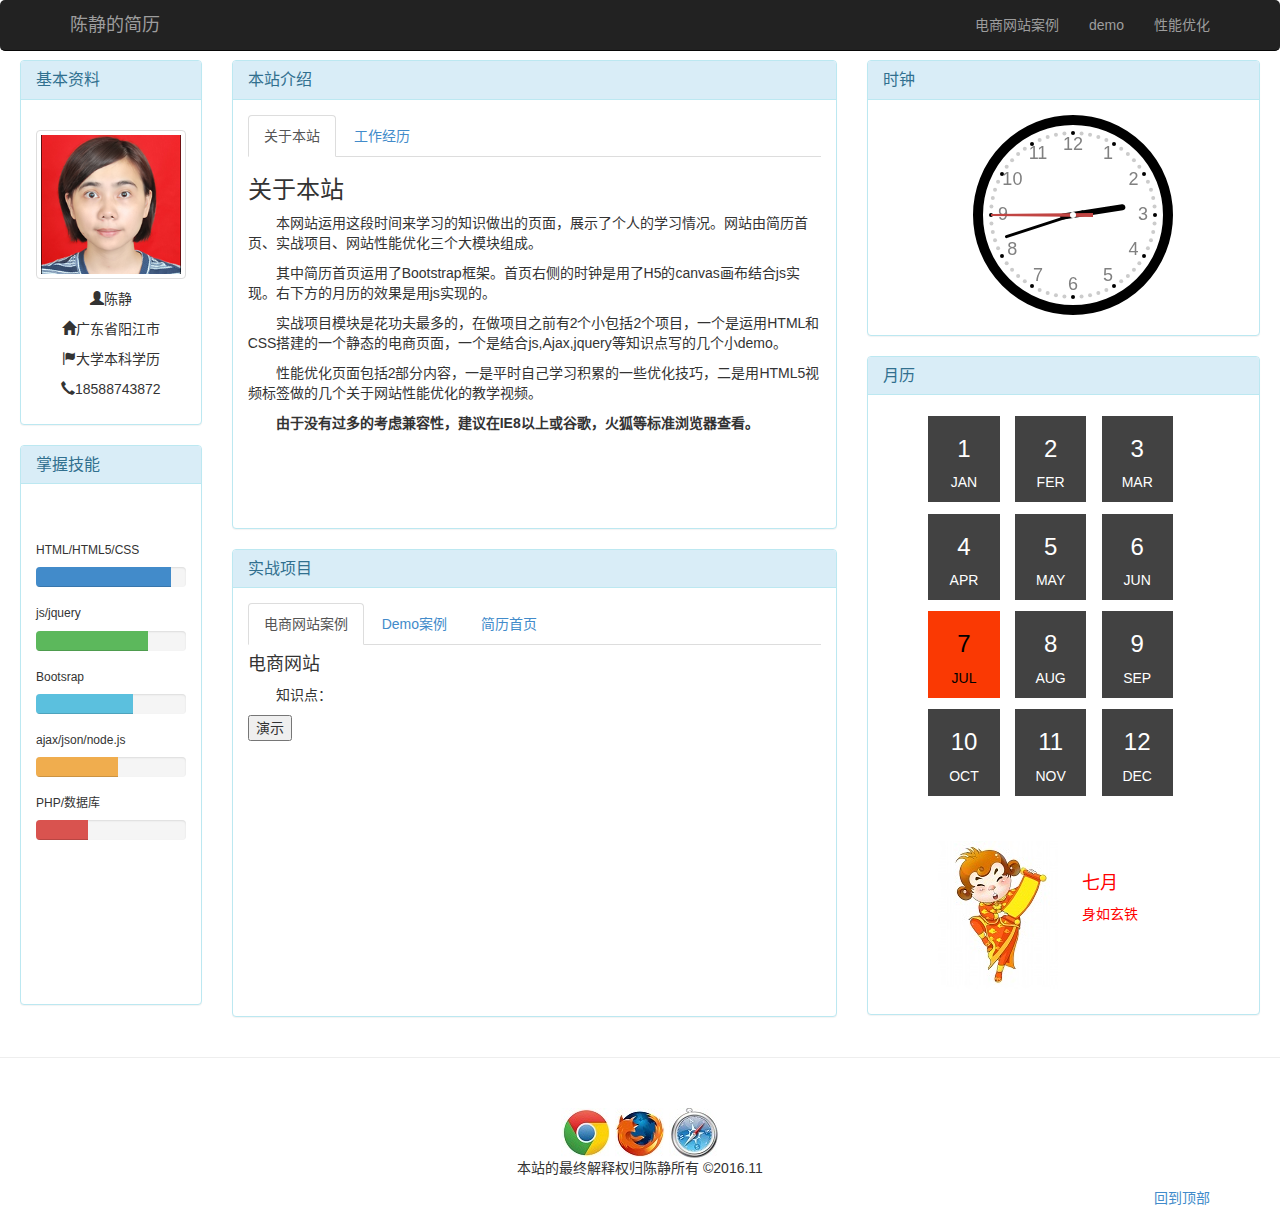
==== top.html @ bbd49529 "add home" ====
<!DOCTYPE html>
<html lang="zh-cn">
  <head>
    <meta charset="utf-8">
    <meta http-equiv="X-UA-Compatible" content="IE=edge">
    <meta name="viewport" content="width=device-width, initial-scale=1">
    <title>简历首页</title>
    <link href="css/bootstrap.min.css" rel="stylesheet">
    <link rel="stylesheet" type="text/css" href="main/style.css">
  </head>
  <body>
   <!-- 导航开始 -->
    <nav class="navbar navbar-default navbar-fixed-top navbar-inverse" id="top">
       <div class="container">
         <div class="navbar-header">
           <a href="#" class="navbar-brand">陈静的简历</a>
           <button type="button" class="navbar-toggle" data-toggle="collapse" data-target="#navbar-collapse">
             <span class="icon-bar"></span>
             <span class="icon-bar"></span>
             <span class="icon-bar"></span>   
           </button>
         </div>
         <div class="collapse navbar-collapse" id="navbar-collapse">
           <ul class="nav navbar-nav navbar-right">
             <li><a href="ds/index.html" target="_blank">电商网站案例</a></li>
             <li><a href="demo/demo.html" target="_blank">demo</a></li>
             <li><a href="ds/pro.html" target="_blank">性能优化</a></li>
           </ul>
         </div>
       </div>
    </nav>
    <!-- 导航结束 -->
    <!-- 简历正文开始 -->
    <div class="row">
      <div class="col-md-2">
        <div class="panel panel-info"><!-- 基本资料开始 -->
          <div class="panel-heading">
            <h3 class="panel-title">基本资料</h3>
          </div>
          <div class="panel-body" id="myinfo">
            <img src="main/image/1.png" class="img-thumbnail">
            <p><span class="glyphicon glyphicon-user"></span>陈静</p>
            <p><span class="glyphicon glyphicon-home"></span>广东省阳江市</p>
            <p><span class="glyphicon glyphicon-flag"></span>大学本科学历</p>
            <p><span class="glyphicon glyphicon-earphone"></span>18588743872</p>
          </div>
        </div><!-- 基本资料结束 -->
        <div class="panel panel-info"><!-- 技能开始 -->
          <div class="panel-heading">
            <h3 class="panel-title">掌握技能</h3>
          </div>
          <div class="panel-body" id="aner">
            <h6>HTML/HTML5/CSS</h6>
            <div class="progress">
              <div class="progress-bar" style="width:90%"></div>
            </div>
            <h6>js/jquery</h6>
            <div class="progress">
              <div class="progress-bar progress-bar-success" style="width: 75%"></div>
            </div>
            <h6>Bootsrap</h6>
            <div class="progress">
              <div class="progress-bar progress-bar-info" style="width: 65%"></div>
            </div>
            <h6>ajax/json/node.js</h6>
            <div class="progress">
              <div class="progress-bar progress-bar-warning" style="width: 55%"></div>
            </div>
            <h6>PHP/数据库</h6>
            <div class="progress">
              <div class="progress-bar progress-bar-danger" style="width: 35%"></div>
            </div>
          </div>
        </div><!-- 技能结束 -->
      </div>
      <div class="col-md-6">
        <div class="panel panel-info">
          <div class="panel-heading">
            <h3 class="panel-title">本站介绍</h3>
          </div>
          <div class="panel-body"  id="job">
            <ul class="nav nav-tabs" role="tablist"><!-- 标签栏-->
              <li class="active"><a href="#detail" role="tab" data-toggle="tab">关于本站</a></li>
              <li><a href="#info" role="tab" data-toggle="tab">工作经历</a></li>
            </ul>
            <div class="tab-content"><!-- 标签内容 -->
              <div class="tab-pane active" id="detail">
                <h3>关于本站</h3>
                <p>本网站运用这段时间来学习的知识做出的页面，展示了个人的学习情况。网站由简历首页、实战项目、网站性能优化三个大模块组成。
                </p>
                <p>其中简历首页运用了Bootstrap框架。首页右侧的时钟是用了H5的canvas画布结合js实现。右下方的月历的效果是用js实现的。</p>
                <p>实战项目模块是花功夫最多的，在做项目之前有2个小包括2个项目，一个是运用HTML和CSS搭建的一个静态的电商页面，一个是结合js,Ajax,jquery等知识点写的几个小demo。</p>
                <p>性能优化页面包括2部分内容，一是平时自己学习积累的一些优化技巧，二是用HTML5视频标签做的几个关于网站性能优化的教学视频。</p>
                <p><strong>由于没有过多的考虑兼容性，建议在IE8以上或谷歌，火狐等标准浏览器查看。</strong></p>
              </div>
              <div class="tab-pane" id="info">
                 <!-- <img src="main/image/small/1_01.png">
                 <img src="main/image/small/2_01.png">
                 <img src="main/image/small/4_03.png">
                 <img src="main/image/small/5_05.png"> -->
                 <table class="table">
                    <h4>基本简历表</h4>
                    <thead>
                      <tr>
                        <th>职位</th>
                        <th>公司</th>
                        <th>任职时间</th>
                      </tr>
                    </thead>
                    <tbody>
                      <tr>
                        <td>实习网络工程师兼项目助理</td>
                        <td>广州阳光耐特电子有限公司</td>
                        <td>2014年1月--2014年7月</td>
                      </tr>
                      <tr>
                        <td>项目助理</td>
                        <td>广州阳光耐特电子有限公司</td>
                        <td>2014年7月--2015年8月</td>
                      </tr>
                      <tr>
                        <td>项目经理</td>
                        <td>盈世信息科技（北京）有限公司</td>
                        <td>2015年8月--2016年8月</td>
                      </tr>
                    </tbody>
                  </table>
                 <button><a href="ds/look.html">查看详细简历</a></button>
              </div>
            </div><!-- 标签内容结束 -->
          </div>
        </div><!-- 关于本站结束 -->
        <div class="panel panel-info">
          <div class="panel-heading">
            <h3 class="panel-title">实战项目</h3>
          </div>
          <div class="panel-body" id="proj">
            <ul class="nav nav-tabs" role="tablist">
              <li class="active"><a href="#ds" role="tab" data-toggle="tab">电商网站案例</a></li>
              <li><a href="#dem" role="tab" data-toggle="tab">Demo案例</a></li>
              <li><a href="#home" role="tab" data-toggle="tab">简历首页</a></li>
            </ul>
            <div class="tab-content">
              <div class="tab-pane active" id="ds">
                <h4>电商网站</h4>
                <p>知识点：</p>
                <button>演示</button>
              </div>
              <div class="tab-pane" id="dem">
                <h4>Demo</h4>
                <p>知识点：</p>
                <button>演示</button>
              </div>
              <div class="tab-pane" id="home">
                <h4>简历首页</h4>
                <p>知识点：</p>
              </div>
            </div>
          </div>
        </div><!-- 实战结束 -->
      </div>
      <div class="col-md-4">
        <div class="panel panel-info">
          <div class="panel-heading">
            <h3 class="panel-title">时钟</h3>
          </div>
          <div class="panel-body">
            <div class="timer"><!-- 时钟 -->
              <canvas id="clock" width="200" height="200"></canvas>
            </div>
          </div><!-- panel-body结束 -->
        </div><!-- 时钟结束 -->
        <div class="panel panel-info">
          <div class="panel-heading">
            <h3 class="panel-title">月历</h3>
          </div>
          <div class="panel-body">
            <div id="plan">
              <ul>
                <li>
                  <h3>1</h3><p>JAN</p>
                </li>
                <li>
                  <h3>2</h3><p>FER</p>
                </li>
                <li>
                  <h3>3</h3><p>MAR</p>
                </li>
                <li>
                  <h3>4</h3><p>APR</p>
                </li>
                <li>
                  <h3>5</h3><p>MAY</p>
                </li>
                <li>
                  <h3>6</h3><p>JUN</p>
                </li>
                <li>
                  <h3>7</h3><p>JUL</p>
                </li>
                <li>
                  <h3>8</h3><p>AUG</p>
                </li>
                <li>
                  <h3>9</h3><p>SEP</p>
                </li>
                <li>
                  <h3>10</h3><p>OCT</p>
                </li>
                <li>
                  <h3>11</h3><p>NOV</p>
                </li>
                <li>
                  <h3>12</h3><p>DEC</p>
                </li>
              </ul>
            </div><!-- plan结束 -->
            <div class="container">
               <ul id="text">
                 <li><img src="main/image/monkey.jpg"></li>
                 <li id="list"></li>
               </ul>
            </div>
          </div><!-- panel-body结束 -->
        </div><!-- 月历结束 -->
      </div><!-- col-md-4结束 -->
    </div><!-- 简历正文row结束 -->
    <hr>
    <footer><!-- 页脚开始 -->
     <div class="container">
      <div class="view">
        <a href="#"><img src="main/image/chrome-logo-small.jpg"></a>
        <a href="#"><img src="main/image/firefox-logo-small.jpg"></a>
        <a href="#"><img src="main/image/safari-logo-small.jpg"></a>
        <p>本站的最终解释权归陈静所有 &copy;2016.11</p>
      </div>
      <p class="pull-right"><a href="#top">回到顶部</a></p>
     </div>
    </footer>
    <script src="js/jquery.1.10.2.js"></script>
    <script src="js/bootstrap.min.js"></script>
    <script src="main/show.js"></script>
  </body>
</html>
---- main/style.css ----
#top{border-radius:5px;}
.row{margin:60px 5px 0 5px;}
#detail p,#proj p{text-indent: 2em;}
#myinfo,.view{text-align: center;padding-top: 30px;}
#myinfo img{margin-bottom: 10px;}
.foot{background: #ccc}
.timer{margin-left: 25%;}
 #plan{width: 90%;margin:0 0 40px 0;color: #FFF}
 #plan li{list-style-type: none;width: 25%;margin:2%;background: #424242;text-align: center;display: inline-block;padding: 0;}
 #plan li.active{background: #fa3903;color: black;}
 #text li{list-style-type: none;display: inline-block;margin-right: 20px;color: red;}
 #job, #proj{height: 428px;}
 #aner{height: 520px;padding-top: 50px;}
/*清除浮动*/
.clearfix:after{content: "";display: block;clear: both;}
.clearfix{zoom:1;}
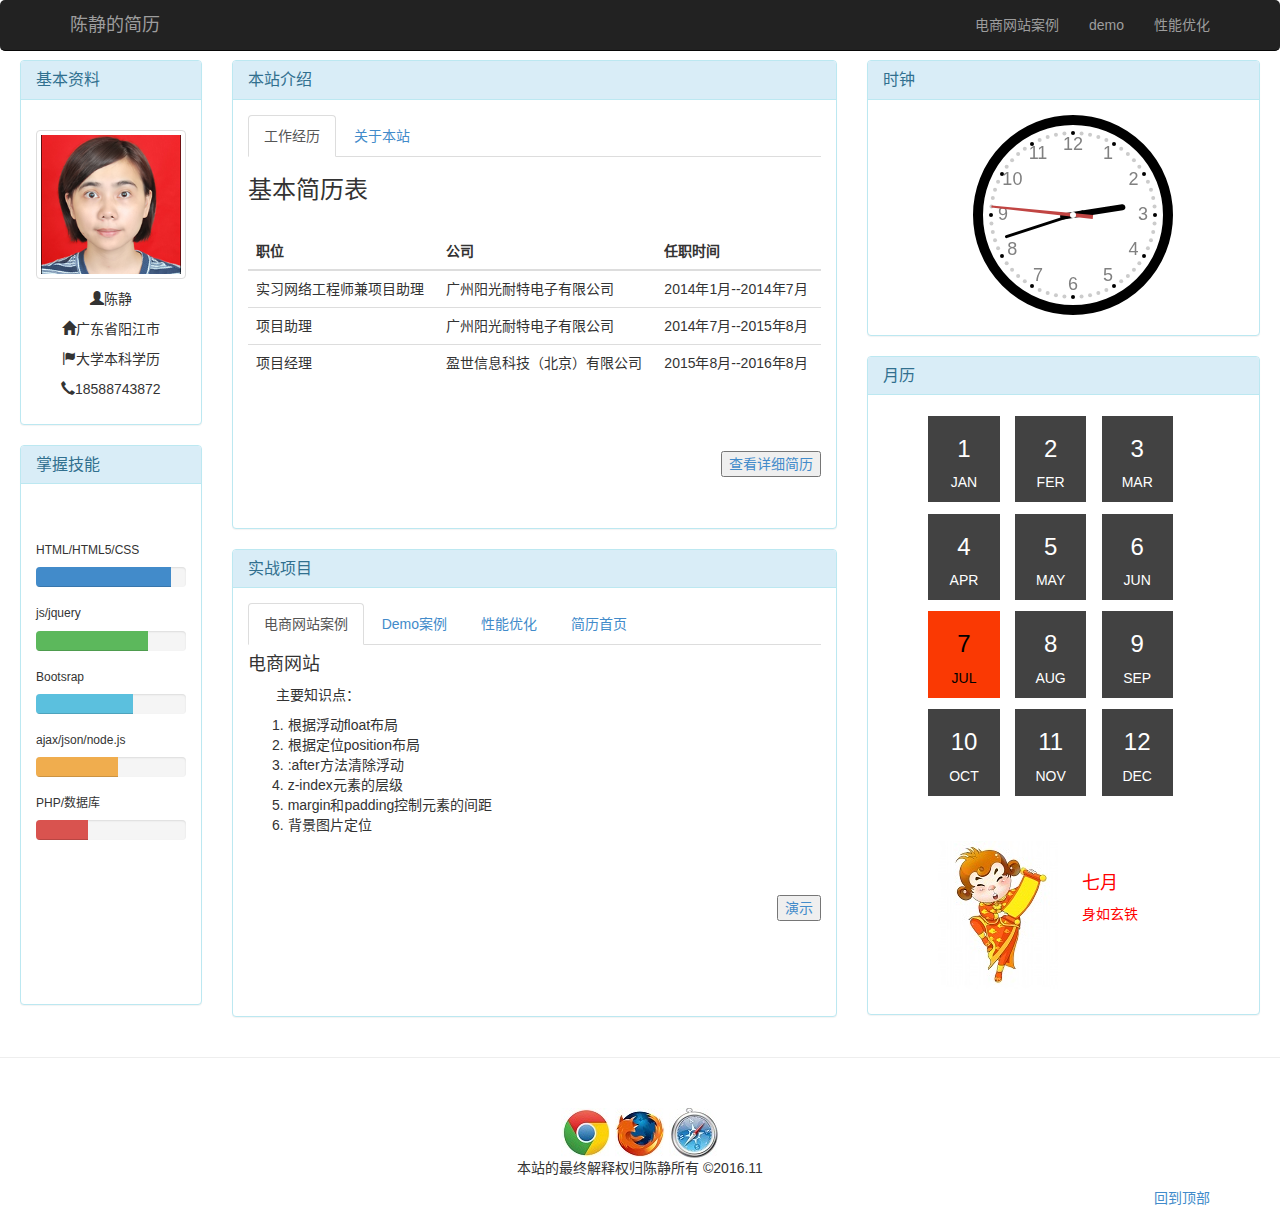
==== commit 79534140: "add test" ====
--- a/top.html
+++ b/top.html
@@ -80,26 +80,13 @@
           </div>
           <div class="panel-body"  id="job">
             <ul class="nav nav-tabs" role="tablist"><!-- 标签栏-->
-              <li class="active"><a href="#detail" role="tab" data-toggle="tab">关于本站</a></li>
-              <li><a href="#info" role="tab" data-toggle="tab">工作经历</a></li>
+              <li class="active"><a href="#info" role="tab" data-toggle="tab">工作经历</a></li>
+              <li><a href="#detail" role="tab" data-toggle="tab">关于本站</a></li>
             </ul>
             <div class="tab-content"><!-- 标签内容 -->
-              <div class="tab-pane active" id="detail">
-                <h3>关于本站</h3>
-                <p>本网站运用这段时间来学习的知识做出的页面，展示了个人的学习情况。网站由简历首页、实战项目、网站性能优化三个大模块组成。
-                </p>
-                <p>其中简历首页运用了Bootstrap框架。首页右侧的时钟是用了H5的canvas画布结合js实现。右下方的月历的效果是用js实现的。</p>
-                <p>实战项目模块是花功夫最多的，在做项目之前有2个小包括2个项目，一个是运用HTML和CSS搭建的一个静态的电商页面，一个是结合js,Ajax,jquery等知识点写的几个小demo。</p>
-                <p>性能优化页面包括2部分内容，一是平时自己学习积累的一些优化技巧，二是用HTML5视频标签做的几个关于网站性能优化的教学视频。</p>
-                <p><strong>由于没有过多的考虑兼容性，建议在IE8以上或谷歌，火狐等标准浏览器查看。</strong></p>
-              </div>
-              <div class="tab-pane" id="info">
-                 <!-- <img src="main/image/small/1_01.png">
-                 <img src="main/image/small/2_01.png">
-                 <img src="main/image/small/4_03.png">
-                 <img src="main/image/small/5_05.png"> -->
+              <div class="tab-pane active" id="info">
                  <table class="table">
-                    <h4>基本简历表</h4>
+                    <h3>基本简历表</h3>
                     <thead>
                       <tr>
                         <th>职位</th>
@@ -125,7 +112,16 @@
                       </tr>
                     </tbody>
                   </table>
-                 <button><a href="ds/look.html">查看详细简历</a></button>
+                 <button class="lookBtn"><a href="ds/look.html">查看详细简历</a></button>
+              </div>
+              <div class="tab-pane" id="detail">
+                <h3>关于本站</h3>
+                <p>本网站运用这段时间来学习的知识做出的页面，展示了个人的学习情况。网站由简历首页、项目案例、网站性能优化三个大模块组成。
+                </p>
+                <p>其中简历首页运用了Bootstrap框架。首页右侧的时钟是用了H5的canvas画布结合js实现。右下方的月历的效果是用js实现的。首页内容包括了关于个人工作简历，本站的介绍，实战时主要用到的知识点。</p>
+                <p>项目案例模块包括2个项目，一个是运用HTML和CSS搭建的一个静态的电商页面，一个是结合js,Ajax,jquery等知识点写的几个小demo。</p>
+                <p>性能优化页面包括2部分内容，一是平时自己学习积累的一些优化技巧，二是用HTML5视频标签加载了两个关于网站性能优化的教学视频。</p>
+                <p><strong>由于没有过多的考虑兼容性，建议在IE8以上或谷歌，火狐等标准浏览器查看。</strong></p>
               </div>
             </div><!-- 标签内容结束 -->
           </div>
@@ -138,18 +134,32 @@
             <ul class="nav nav-tabs" role="tablist">
               <li class="active"><a href="#ds" role="tab" data-toggle="tab">电商网站案例</a></li>
               <li><a href="#dem" role="tab" data-toggle="tab">Demo案例</a></li>
+              <li><a href="#vdo" role="tab" data-toggle="tab">性能优化</a></li>
               <li><a href="#home" role="tab" data-toggle="tab">简历首页</a></li>
             </ul>
             <div class="tab-content">
               <div class="tab-pane active" id="ds">
                 <h4>电商网站</h4>
-                <p>知识点：</p>
-                <button>演示</button>
+                <p>主要知识点：</p>
+                <ol>
+                  <li>根据浮动float布局</li>
+                  <li>根据定位position布局</li>
+                  <li>:after方法清除浮动</li>
+                  <li>z-index元素的层级</li>
+                  <li>margin和padding控制元素的间距</li>
+                  <li>背景图片定位</li>
+                </ol>
+                <button class="showBtn"><a href="">演示</a></button>
               </div>
               <div class="tab-pane" id="dem">
                 <h4>Demo</h4>
                 <p>知识点：</p>
-                <button>演示</button>
+                <button class="showBtn"><a href="">演示</a></button>
+              </div>
+              <div class="tab-pane" id="vdo">
+                <h4>性能优化</h4>
+                <p>知识点：</p>
+                <button class="showBtn"><a href="">演示</a></button>
               </div>
               <div class="tab-pane" id="home">
                 <h4>简历首页</h4>
@@ -234,7 +244,7 @@
         <a href="#"><img src="main/image/safari-logo-small.jpg"></a>
         <p>本站的最终解释权归陈静所有 &copy;2016.11</p>
       </div>
-      <p class="pull-right"><a href="#top">回到顶部</a></p>
+      <p class="pull-right"><a href="#">回到顶部</a></p>
      </div>
     </footer>
     <script src="js/jquery.1.10.2.js"></script>
--- a/main/style.css
+++ b/main/style.css
@@ -13,6 +13,9 @@
  #text li{list-style-type: none;display: inline-block;margin-right: 20px;color: red;}
  #job, #proj{height: 428px;}
  #aner{height: 520px;padding-top: 50px;}
+ .table{margin-top: 30px;}
+ .showBtn,.lookBtn{float: right;margin-top: 50px;}
+ .showBtn a:hover,.lookBtn a:hover{color:red;text-decoration: underline;}
 /*清除浮动*/
 .clearfix:after{content: "";display: block;clear: both;}
 .clearfix{zoom:1;}
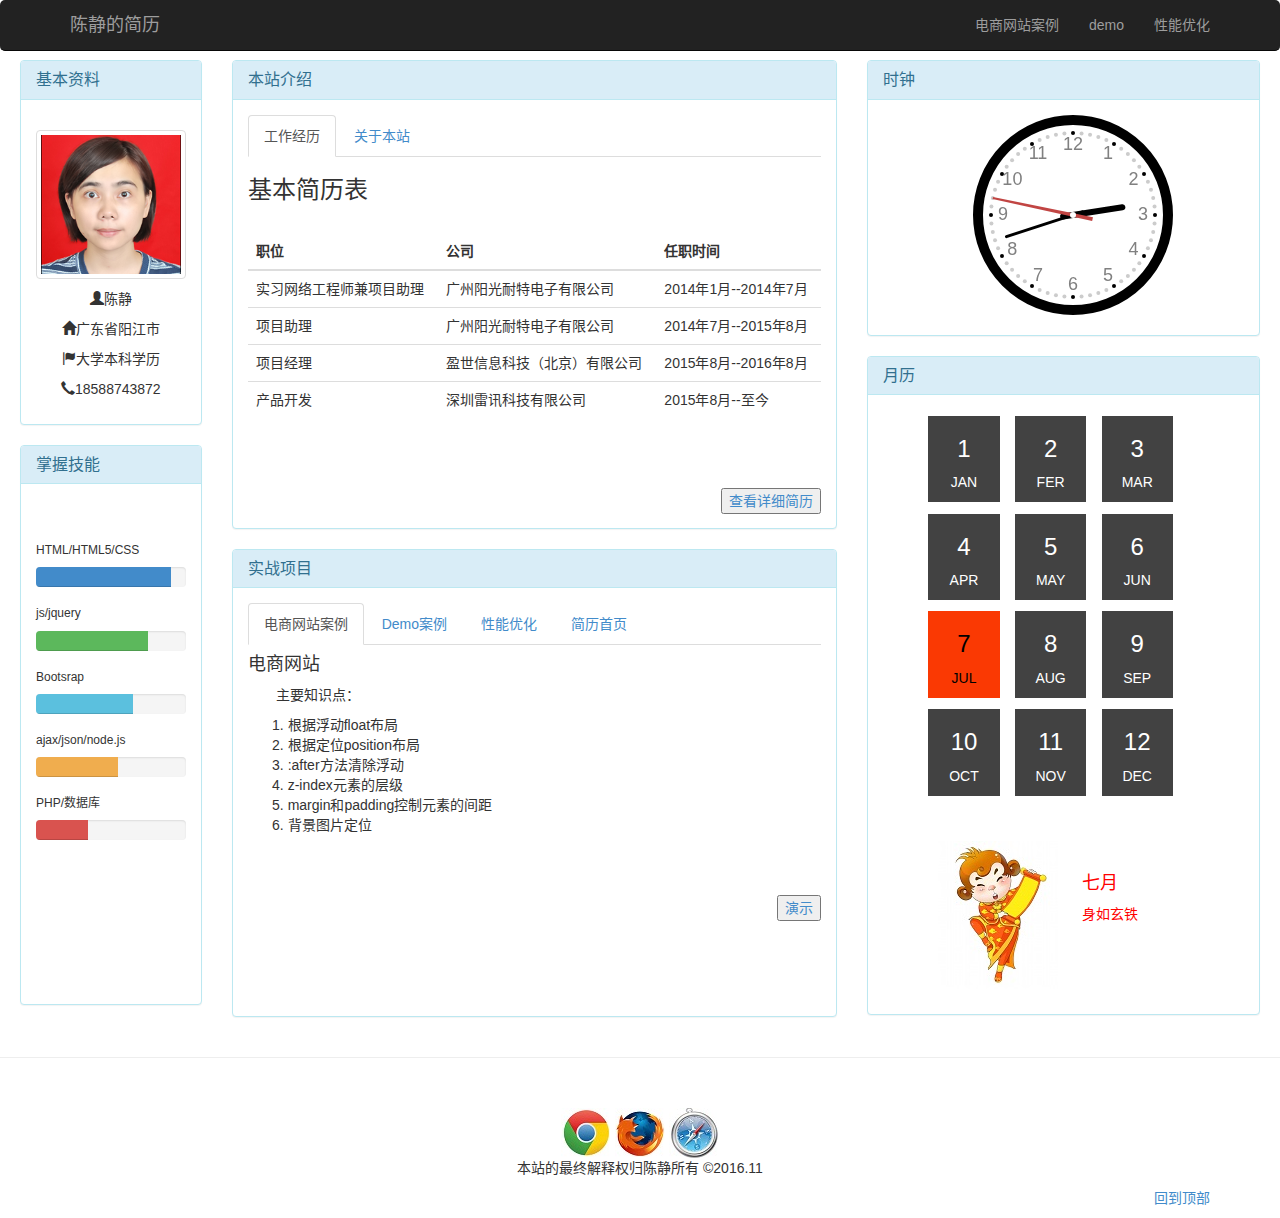
==== commit 0123b773: "add test" ====
--- a/top.html
+++ b/top.html
@@ -110,6 +110,11 @@
                         <td>盈世信息科技（北京）有限公司</td>
                         <td>2015年8月--2016年8月</td>
                       </tr>
+                      <tr>
+                        <td>产品开发</td>
+                        <td>深圳雷讯科技有限公司</td>
+                        <td>2015年8月--至今</td>
+                      </tr>
                     </tbody>
                   </table>
                  <button class="lookBtn"><a href="ds/look.html">查看详细简历</a></button>
@@ -149,21 +154,38 @@
                   <li>margin和padding控制元素的间距</li>
                   <li>背景图片定位</li>
                 </ol>
-                <button class="showBtn"><a href="">演示</a></button>
+                <button class="showBtn"><a href="ds/index.html" target="_blank">演示</a></button>
               </div>
               <div class="tab-pane" id="dem">
                 <h4>Demo</h4>
-                <p>知识点：</p>
-                <button class="showBtn"><a href="">演示</a></button>
+                <p>主要知识点：</p>
+                <ol>
+                  <li>JavaScript内置对象定时器的使用</li>
+                  <li>H5新增ifrme元素的使用</li>
+                  <li>页面锚点的使用</li>
+                  <li>position：fixed的使用</li>
+                  <li>JQuery和ajax知识</li>
+                </ol>
+                <button class="showBtn"><a href="demo/demo.html"  target="_blank">演示</a></button>
               </div>
               <div class="tab-pane" id="vdo">
                 <h4>性能优化</h4>
-                <p>知识点：</p>
-                <button class="showBtn"><a href="">演示</a></button>
+                <p>主要知识点：</p>
+                <ol>
+                  <li>网站性能优化知识</li>
+                  <li>网站SEO知识</li>
+                  <li>H5视频标签的使用</li>
+                </ol>
+                <button class="showBtn"><a href="ds/pro.html"  target="_blank">演示</a></button>
               </div>
               <div class="tab-pane" id="home">
                 <h4>简历首页</h4>
-                <p>知识点：</p>
+                <p>主要知识点：</p>
+                <ol>
+                  <li>Bootstrap框架的面板，表单，进度条，按钮，图片，导航条的使用</li>
+                  <li>H5新增画布元素canvas的使用</li>
+                  <li>JavaScript的this和innerHTML的使用</li>
+                </ol>
               </div>
             </div>
           </div>
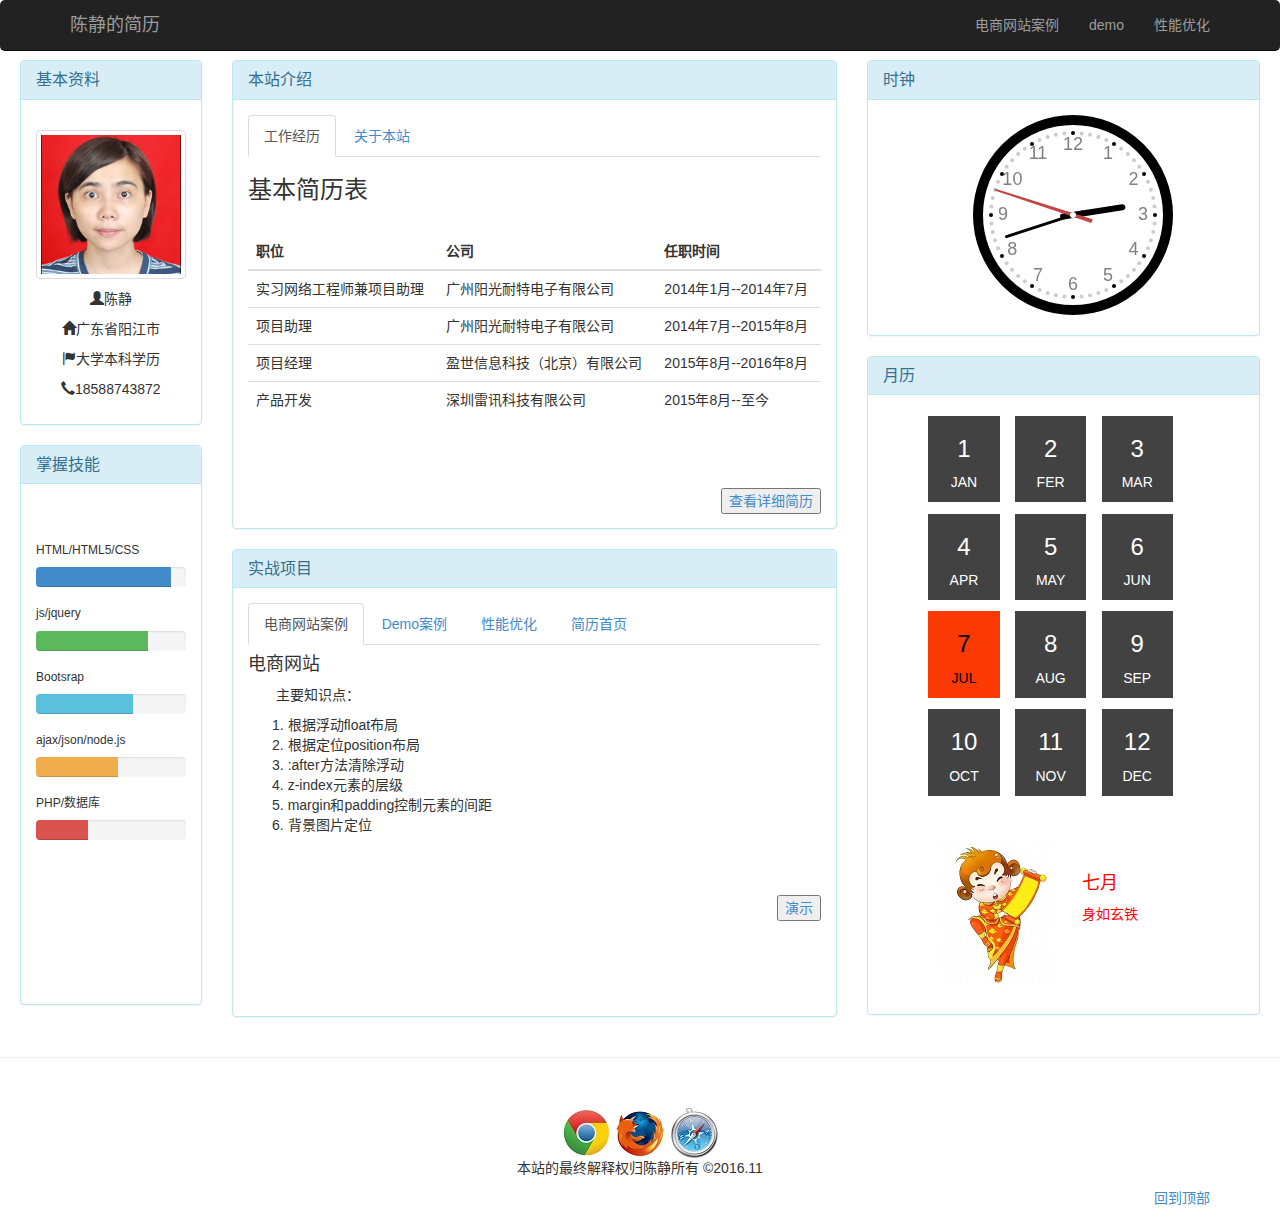
==== commit 474fdb84: "add test" ====
--- a/top.html
+++ b/top.html
@@ -121,8 +121,7 @@
               </div>
               <div class="tab-pane" id="detail">
                 <h3>关于本站</h3>
-                <p>本网站运用这段时间来学习的知识做出的页面，展示了个人的学习情况。网站由简历首页、项目案例、网站性能优化三个大模块组成。
-                </p>
+                <p>本网站运用自己的前端开发的知识做出的页面，展示了个人的对前端开发的掌握情况。网站由简历首页、项目案例、网站性能优化三个大模块组成。</p>
                 <p>其中简历首页运用了Bootstrap框架。首页右侧的时钟是用了H5的canvas画布结合js实现。右下方的月历的效果是用js实现的。首页内容包括了关于个人工作简历，本站的介绍，实战时主要用到的知识点。</p>
                 <p>项目案例模块包括2个项目，一个是运用HTML和CSS搭建的一个静态的电商页面，一个是结合js,Ajax,jquery等知识点写的几个小demo。</p>
                 <p>性能优化页面包括2部分内容，一是平时自己学习积累的一些优化技巧，二是用HTML5视频标签加载了两个关于网站性能优化的教学视频。</p>
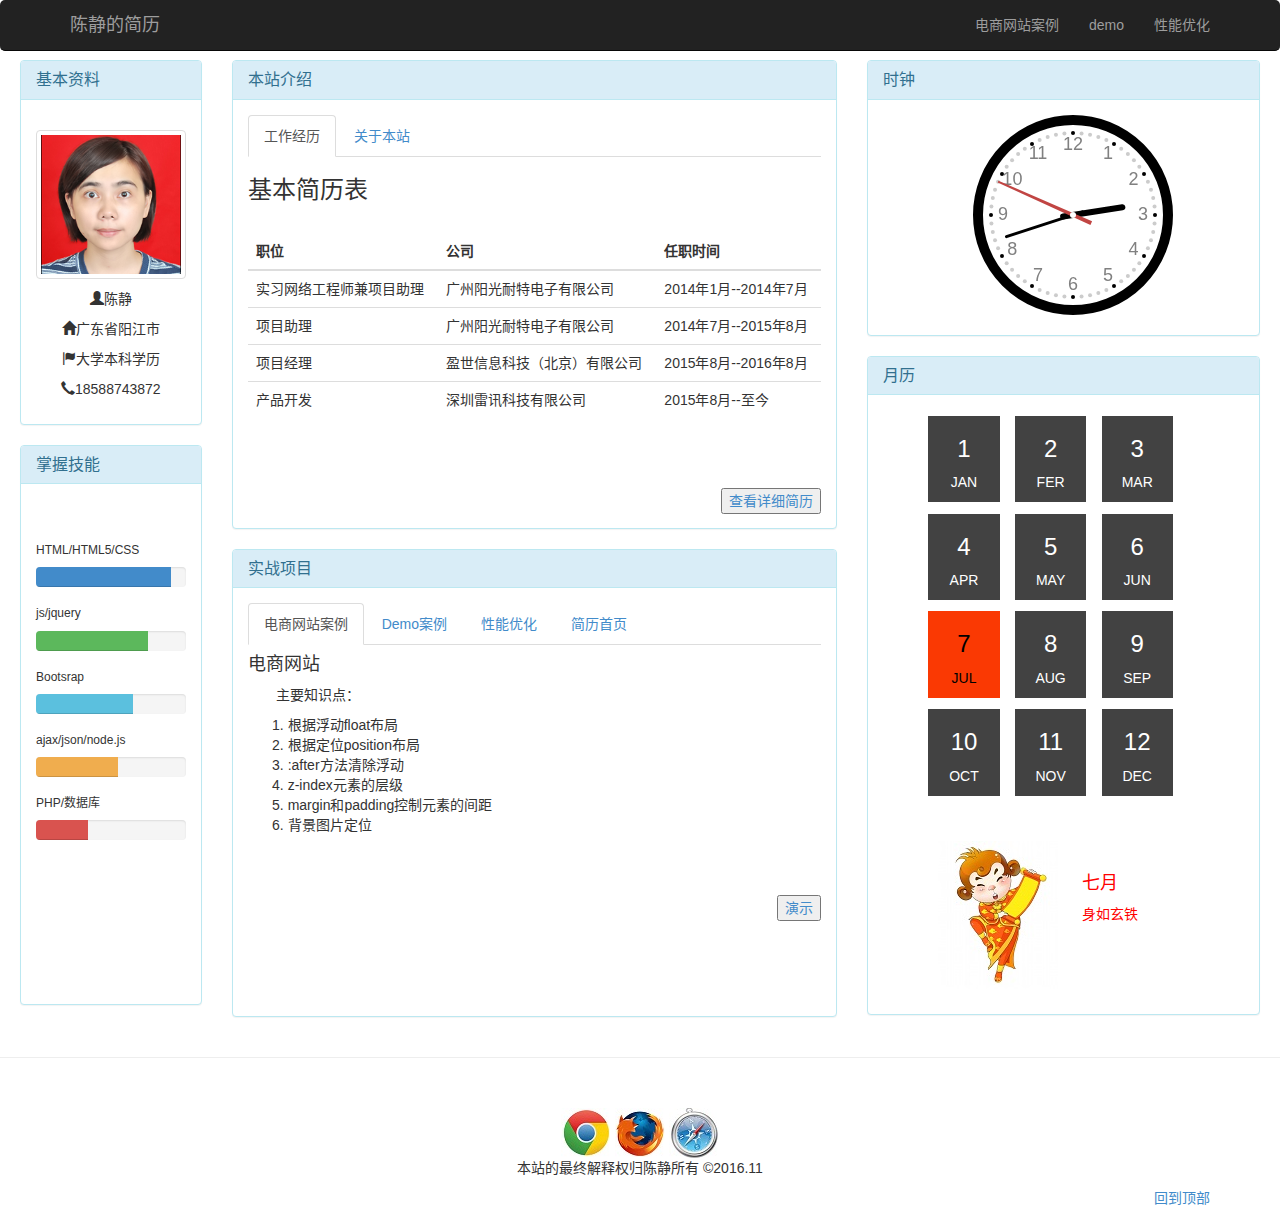
==== commit 25560264: "add test" ====
--- a/top.html
+++ b/top.html
@@ -160,7 +160,7 @@
                 <p>主要知识点：</p>
                 <ol>
                   <li>JavaScript内置对象定时器的使用</li>
-                  <li>H5新增ifrme元素的使用</li>
+                  <li>H5新增iframe元素的使用</li>
                   <li>页面锚点的使用</li>
                   <li>position：fixed的使用</li>
                   <li>JQuery和ajax知识</li>
